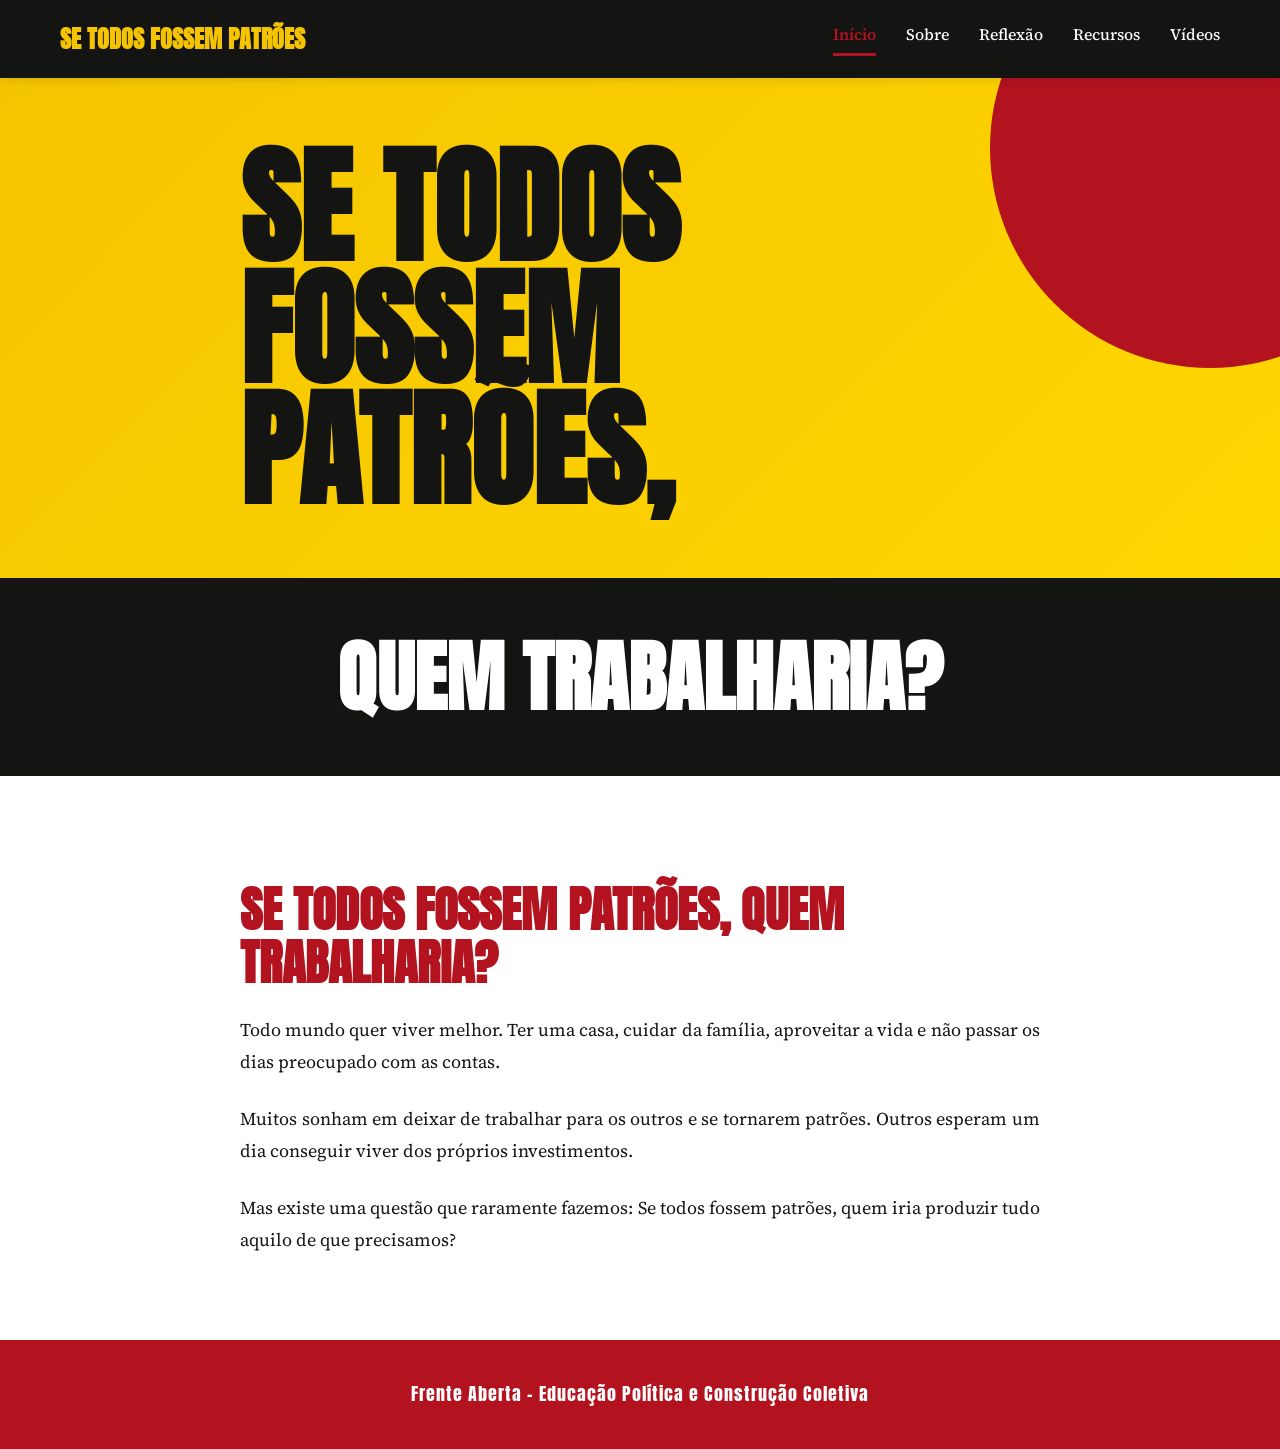
==== index.html @ 4e6b3ee2 "Criar painel de administração visual para editar site" ====
<!DOCTYPE html>
<html lang="pt-BR">
<head>
    <meta charset="UTF-8">
    <meta name="viewport" content="width=device-width, initial-scale=1.0">
    <title>Se Todos Fossem Patrões - Reflexão Comunista</title>
    <link rel="preconnect" href="https://fonts.googleapis.com">
    <link href="https://fonts.googleapis.com/css2?family=Anton&family=Source+Serif+4:ital,wght@0,400;0,600;1,400&display=swap" rel="stylesheet">
    <link rel="stylesheet" href="style.css">
</head>
<body>
    <!-- HEADER COM MENU -->
    <header class="header">
        <div class="container-header">
            <div class="logo">
                <h1 id="site-titulo">Se Todos Fossem Patrões</h1>
            </div>
            <nav class="nav" id="menu-nav">
                <!-- Menu carregado dinamicamente pelo JavaScript -->
            </nav>
        </div>
    </header>

    <!-- BANNER PRINCIPAL -->
    <section class="banner">
        <div class="banner-content">
            <h1>Se todos<br>fossem<br>patrões,</h1>
        </div>
    </section>

    <!-- PERGUNTA CENTRAL -->
    <section class="pergunta">
        <h2>Quem trabalharia?</h2>
    </section>

    <!-- CONTEÚDO DINÂMICO -->
    <section class="conteudo">
        <div class="container">
            <article id="conteudo-principal">
                <!-- Conteúdo carregado dinamicamente -->
            </article>
        </div>
    </section>

    <!-- SEÇÃO DE LIVROS (aparece apenas em "Recursos") -->
    <section class="secao-recursos" id="secao-livros" style="display: none;">
        <div class="container">
            <h2>📚 Livros para Download</h2>
            <div class="grid-recursos" id="lista-livros">
                <!-- Livros carregados dinamicamente -->
            </div>
        </div>
    </section>

    <!-- SEÇÃO DE VÍDEOS (aparece apenas em "Vídeos") -->
    <section class="secao-recursos" id="secao-videos" style="display: none;">
        <div class="container">
            <h2>🎬 Vídeos Recomendados</h2>
            <div class="grid-recursos" id="lista-videos">
                <!-- Vídeos carregados dinamicamente -->
            </div>
        </div>
    </section>

    <!-- RODAPÉ -->
    <footer class="rodape">
        <p id="rodape-texto">Frente Aberta - Educação Política e Construção Coletiva</p>
    </footer>

    <script src="app.js"></script>
</body>
</html>
---- style.css ----
* {
    margin: 0;
    padding: 0;
    box-sizing: border-box;
}

html {
    scroll-behavior: smooth;
}

body {
    font-family: 'Source Serif 4', Georgia, serif;
    color: #141413;
    background: #FFFFFF;
    line-height: 1.6;
}

/* HEADER COM MENU */
.header {
    background: #141413;
    padding: 20px 0;
    position: sticky;
    top: 0;
    z-index: 100;
    box-shadow: 0 2px 10px rgba(0,0,0,0.1);
}

.container-header {
    max-width: 1200px;
    margin: 0 auto;
    padding: 0 20px;
    display: flex;
    justify-content: space-between;
    align-items: center;
    gap: 40px;
    flex-wrap: wrap;
}

.logo h1 {
    font-family: 'Anton', Impact, sans-serif;
    font-size: 24px;
    color: #F5C400;
    text-transform: uppercase;
    margin: 0;
}

.nav {
    display: flex;
    gap: 30px;
    flex-wrap: wrap;
}

.nav a {
    color: #FFFFFF;
    text-decoration: none;
    font-size: 16px;
    font-weight: 500;
    transition: all 0.3s ease;
    border-bottom: 3px solid transparent;
    padding-bottom: 5px;
}

.nav a:hover {
    color: #F5C400;
    border-bottom-color: #F5C400;
}

.nav a.ativo {
    color: #B3121F;
    border-bottom-color: #B3121F;
    font-weight: 600;
}

/* BANNER PRINCIPAL */
.banner {
    background: linear-gradient(135deg, #F5C400 0%, #FFD700 100%);
    padding: 60px 20px;
    position: relative;
    overflow: hidden;
    min-height: 500px;
    display: flex;
    align-items: center;
    justify-content: center;
}

.banner::before {
    content: '';
    position: absolute;
    top: -150px;
    right: -150px;
    width: 440px;
    height: 440px;
    border-radius: 50%;
    background: #B3121F;
    z-index: 0;
}

.banner-content {
    position: relative;
    z-index: 1;
    max-width: 800px;
    width: 100%;
}

.banner h1 {
    font-family: 'Anton', Impact, sans-serif;
    font-size: clamp(48px, 12vw, 128px);
    line-height: 0.95;
    text-transform: uppercase;
    color: #141413;
    margin: 0;
}

/* SEÇÃO PERGUNTA */
.pergunta {
    background: #141413;
    padding: 60px 20px;
    text-align: center;
}

.pergunta h2 {
    font-family: 'Anton', Impact, sans-serif;
    font-size: clamp(36px, 10vw, 78px);
    line-height: 1;
    text-transform: uppercase;
    color: #FFFFFF;
    margin: 0;
    white-space: normal;
}

/* CONTEÚDO PRINCIPAL */
.conteudo {
    padding: 60px 20px;
    background: #FFFFFF;
}

.container {
    max-width: 800px;
    margin: 0 auto;
}

article p {
    font-size: 18px;
    line-height: 1.8;
    margin-bottom: 24px;
    text-align: justify;
}

article h2 {
    font-family: 'Anton', Impact, sans-serif;
    font-size: clamp(28px, 8vw, 48px);
    text-transform: uppercase;
    color: #B3121F;
    margin: 48px 0 24px 0;
    line-height: 1.1;
}

article h3 {
    font-family: 'Source Serif 4', Georgia, serif;
    font-size: 28px;
    font-weight: 600;
    color: #141413;
    margin: 32px 0 24px 0;
    line-height: 1.3;
}

article hr {
    border: none;
    border-top: 2px solid #F5C400;
    margin: 48px 0;
}

article strong {
    color: #B3121F;
    font-weight: 600;
}

article em {
    color: #666;
}

/* SEÇÕES DE RECURSOS */
.secao-recursos {
    padding: 60px 20px;
    background: #F9F9F9;
}

.secao-recursos h2 {
    font-family: 'Anton', Impact, sans-serif;
    font-size: clamp(28px, 8vw, 48px);
    text-transform: uppercase;
    color: #B3121F;
    margin-bottom: 40px;
    text-align: center;
}

.grid-recursos {
    display: grid;
    grid-template-columns: repeat(auto-fit, minmax(300px, 1fr));
    gap: 30px;
    max-width: 1200px;
    margin: 0 auto;
}

.card-recurso {
    background: white;
    padding: 30px;
    border-radius: 8px;
    box-shadow: 0 2px 8px rgba(0,0,0,0.1);
    transition: transform 0.3s ease, box-shadow 0.3s ease;
    display: flex;
    flex-direction: column;
}

.card-recurso:hover {
    transform: translateY(-5px);
    box-shadow: 0 4px 15px rgba(0,0,0,0.15);
}

.card-recurso h3 {
    font-family: 'Anton', Impact, sans-serif;
    font-size: 20px;
    color: #141413;
    margin-bottom: 10px;
    text-transform: uppercase;
}

.card-recurso .autor {
    font-size: 14px;
    color: #B3121F;
    font-weight: 600;
    margin-bottom: 15px;
}

.card-recurso p {
    font-size: 16px;
    line-height: 1.6;
    color: #333;
    margin-bottom: 20px;
    flex-grow: 1;
}

.botao {
    display: inline-block;
    background: #B3121F;
    color: white;
    padding: 12px 24px;
    border-radius: 4px;
    text-decoration: none;
    font-weight: 600;
    text-align: center;
    transition: background 0.3s ease;
    align-self: flex-start;
}

.botao:hover {
    background: #9B0F1B;
}

/* RODAPÉ */
.rodape {
    background: #B3121F;
    color: #FFFFFF;
    padding: 40px 20px;
    text-align: center;
    font-family: 'Anton', Impact, sans-serif;
    font-size: 18px;
    letter-spacing: 1px;
}

/* RESPONSIVO */
@media (max-width: 768px) {
    .container-header {
        flex-direction: column;
        gap: 20px;
    }

    .nav {
        gap: 15px;
        justify-content: center;
        width: 100%;
    }

    .nav a {
        font-size: 14px;
    }

    .banner {
        min-height: 400px;
        padding: 40px 20px;
    }

    .banner h1 {
        font-size: 48px;
    }

    .pergunta h2 {
        font-size: 36px;
    }

    article p {
        font-size: 16px;
        text-align: left;
    }

    article h2 {
        font-size: 28px;
    }

    article h3 {
        font-size: 22px;
    }

    .conteudo {
        padding: 40px 20px;
    }

    .grid-recursos {
        grid-template-columns: 1fr;
        gap: 20px;
    }
}

@media (max-width: 480px) {
    .logo h1 {
        font-size: 18px;
    }

    .nav {
        gap: 10px;
    }

    .nav a {
        font-size: 12px;
    }

    .banner {
        min-height: 300px;
        padding: 30px 16px;
    }

    .banner h1 {
        font-size: 32px;
    }

    .pergunta h2 {
        font-size: 28px;
    }

    article p {
        font-size: 15px;
    }

    article h2 {
        font-size: 22px;
    }

    article h3 {
        font-size: 18px;
    }

    .conteudo {
        padding: 30px 16px;
    }

    .rodape {
        padding: 30px 16px;
        font-size: 14px;
    }

    .card-recurso {
        padding: 20px;
    }

    .card-recurso h3 {
        font-size: 16px;
    }
}
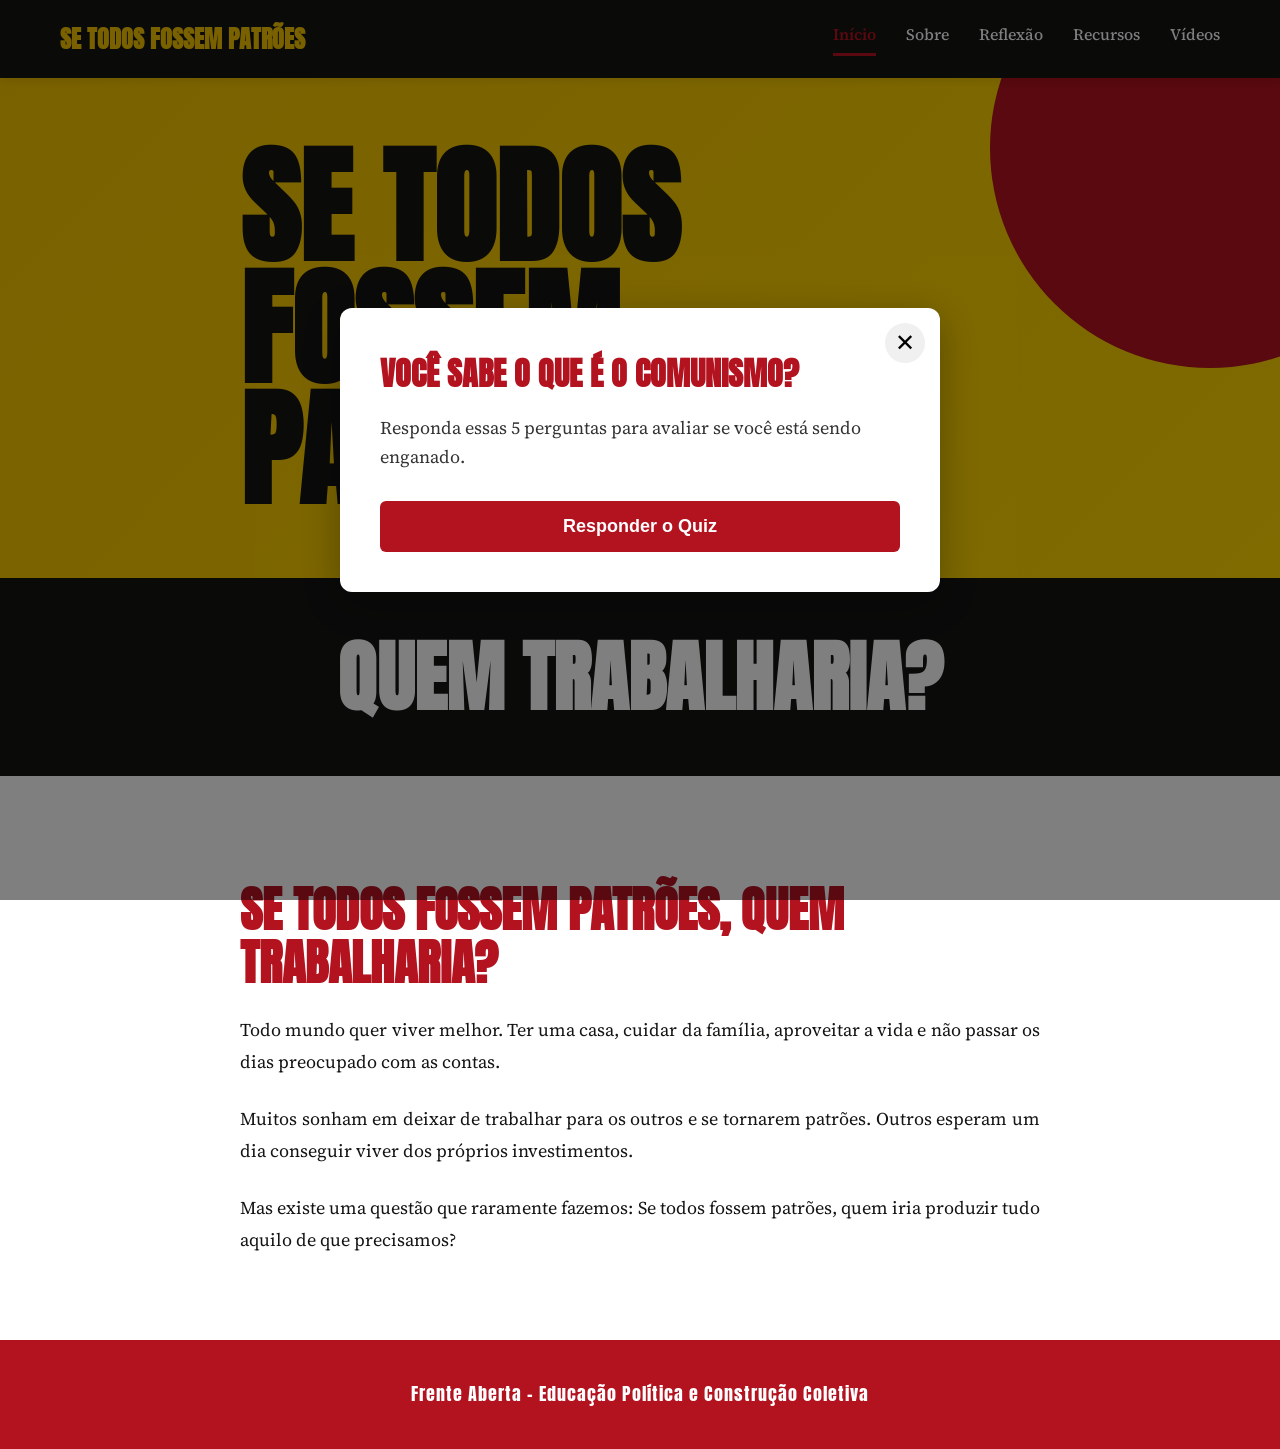
==== commit f1fcb0b0: "Criar quiz interativo com pop-up e página de resultados" ====
--- a/index.html
+++ b/index.html
@@ -67,6 +67,16 @@
         <p id="rodape-texto">Frente Aberta - Educação Política e Construção Coletiva</p>
     </footer>
 
+    <!-- POP-UP DO QUIZ -->
+    <div id="popup-quiz" class="popup-overlay">
+        <div class="popup-conteudo">
+            <button class="popup-fechar" onclick="fecharPopup()">✕</button>
+            <h2>Você sabe o que é o comunismo?</h2>
+            <p>Responda essas 5 perguntas para avaliar se você está sendo enganado.</p>
+            <button class="btn-quiz" onclick="irParaQuiz()">Responder o Quiz</button>
+        </div>
+    </div>
+
     <script src="app.js"></script>
 </body>
 </html>
--- a/style.css
+++ b/style.css
@@ -375,4 +375,106 @@
     .card-recurso h3 {
         font-size: 16px;
     }
-}
+
+    .popup-conteudo {
+        width: 95%;
+    }
+
+    .popup-conteudo h2 {
+        font-size: 24px;
+    }
+
+    .popup-conteudo p {
+        font-size: 16px;
+    }
+}
+
+/* POP-UP DO QUIZ */
+.popup-overlay {
+    position: fixed;
+    top: 0;
+    left: 0;
+    width: 100%;
+    height: 100%;
+    background: rgba(0, 0, 0, 0.5);
+    display: flex;
+    align-items: center;
+    justify-content: center;
+    z-index: 1000;
+}
+
+.popup-conteudo {
+    background: white;
+    padding: 40px;
+    border-radius: 12px;
+    max-width: 600px;
+    width: 90%;
+    position: relative;
+    box-shadow: 0 10px 40px rgba(0, 0, 0, 0.3);
+    animation: slideUp 0.3s ease;
+}
+
+@keyframes slideUp {
+    from {
+        transform: translateY(50px);
+        opacity: 0;
+    }
+    to {
+        transform: translateY(0);
+        opacity: 1;
+    }
+}
+
+.popup-fechar {
+    position: absolute;
+    top: 15px;
+    right: 15px;
+    background: #f0f0f0;
+    border: none;
+    width: 40px;
+    height: 40px;
+    border-radius: 50%;
+    font-size: 24px;
+    cursor: pointer;
+    display: flex;
+    align-items: center;
+    justify-content: center;
+    transition: all 0.3s ease;
+}
+
+.popup-fechar:hover {
+    background: #B3121F;
+    color: white;
+}
+
+.popup-conteudo h2 {
+    font-family: 'Anton', Impact, sans-serif;
+    font-size: 32px;
+    color: #B3121F;
+    margin-bottom: 15px;
+    text-transform: uppercase;
+}
+
+.popup-conteudo p {
+    font-size: 18px;
+    color: #333;
+    margin-bottom: 30px;
+    line-height: 1.6;
+}
+
+.btn-quiz {
+    background: #B3121F;
+    color: white;
+    border: none;
+    padding: 15px 40px;
+    font-size: 18px;
+    font-weight: 600;
+    border-radius: 6px;
+    cursor: pointer;
+    width: 100%;
+    transition: background 0.3s ease;
+}
+
+.btn-quiz:hover {
+    background: #9B0F1B;
+}
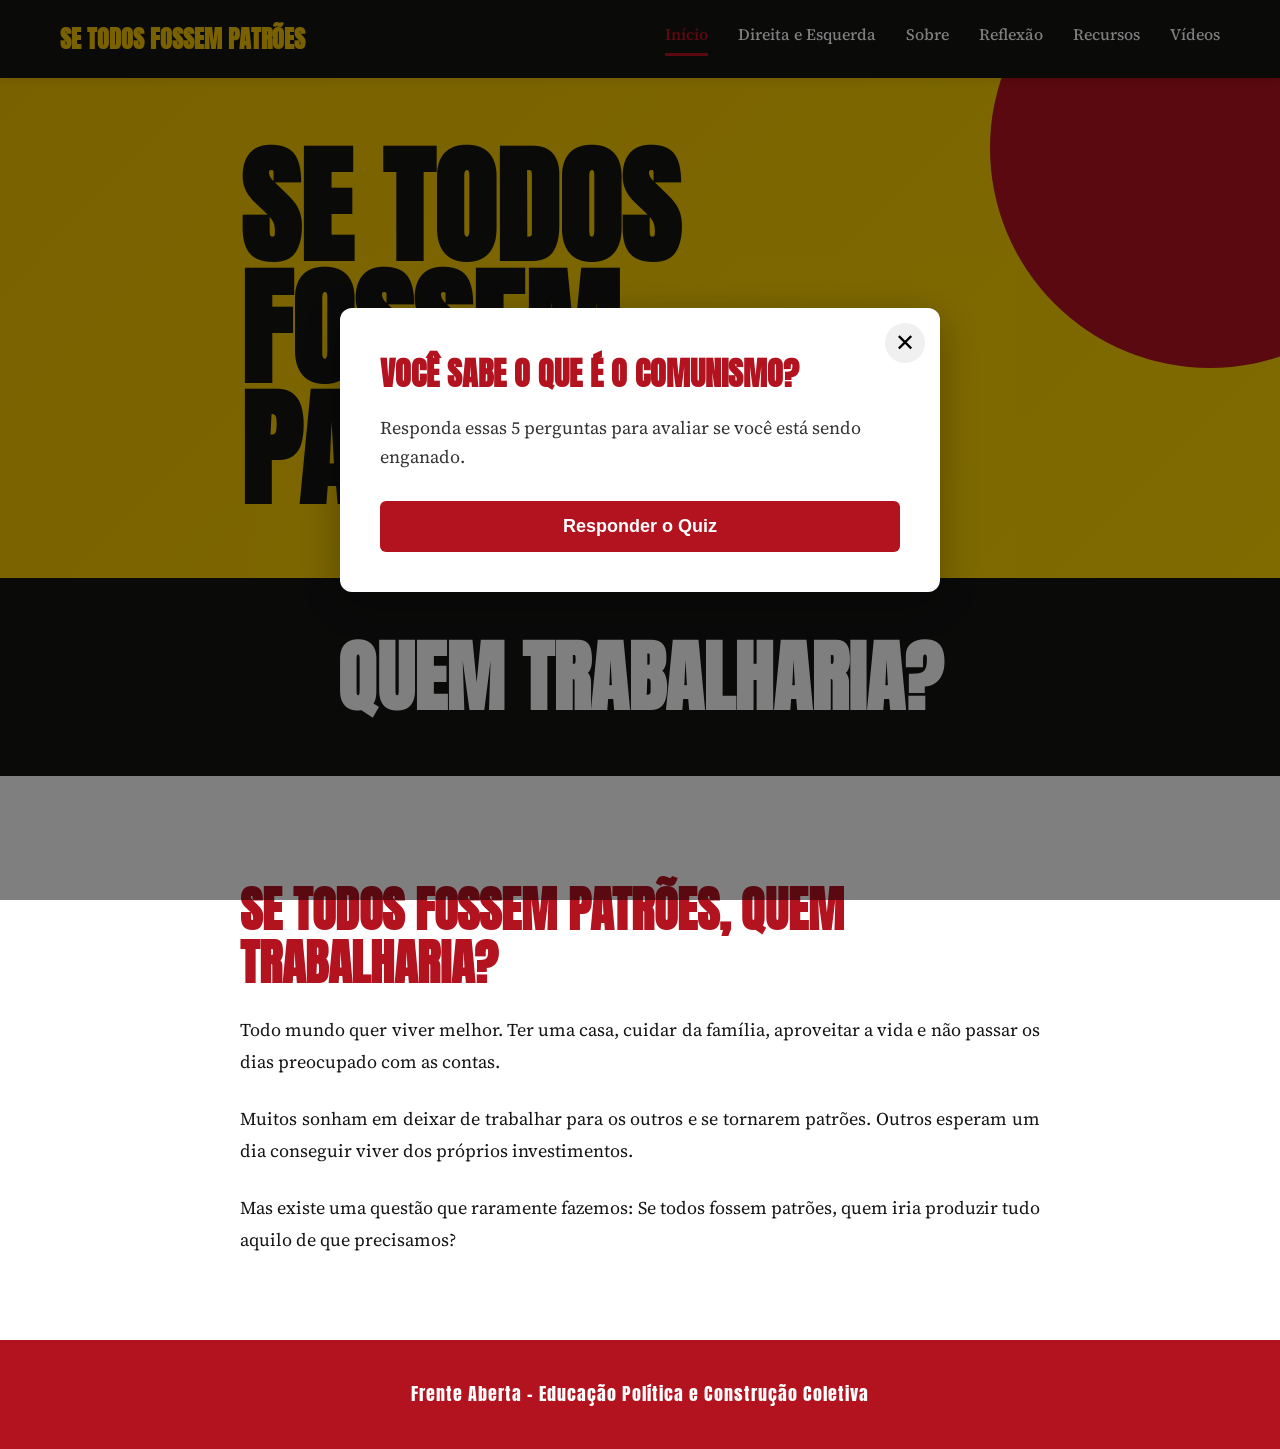
==== commit 4a7aa921: "Reorganizar estrutura de pastas e remover arquivos inúteis" ====
--- a/index.html
+++ b/index.html
@@ -77,6 +77,6 @@
         </div>
     </div>
 
-    <script src="app.js"></script>
+    <script src="js/app.js"></script>
 </body>
 </html>
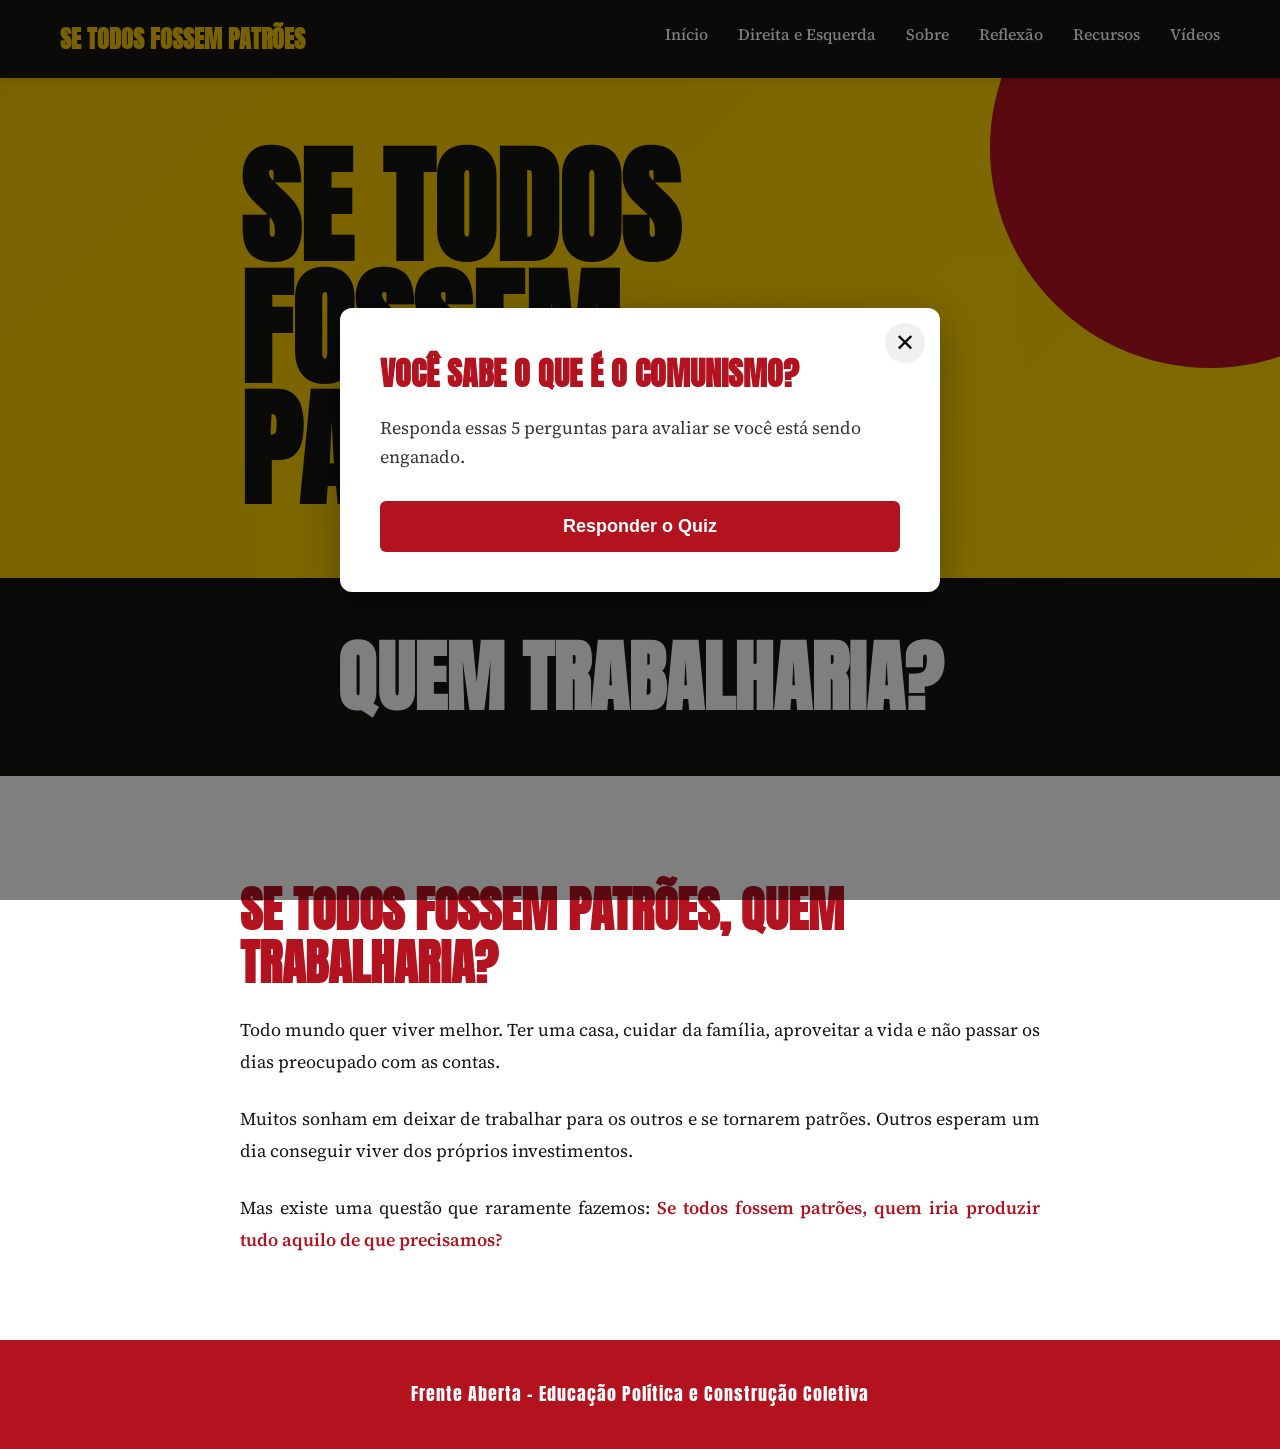
==== commit 06b522da: "Simplificar site: remover JSON, criar versão HTML pura que funciona direto" ====
--- a/index.html
+++ b/index.html
@@ -13,10 +13,15 @@
     <header class="header">
         <div class="container-header">
             <div class="logo">
-                <h1 id="site-titulo">Se Todos Fossem Patrões</h1>
+                <h1>Se Todos Fossem Patrões</h1>
             </div>
             <nav class="nav" id="menu-nav">
-                <!-- Menu carregado dinamicamente pelo JavaScript -->
+                <a href="#" onclick="mostrarPagina('inicio'); return false;" class="menu-link ativo">Início</a>
+                <a href="#" onclick="mostrarPagina('direita-esquerda'); return false;" class="menu-link">Direita e Esquerda</a>
+                <a href="#" onclick="mostrarPagina('sobre'); return false;" class="menu-link">Sobre</a>
+                <a href="#" onclick="mostrarPagina('reflexao'); return false;" class="menu-link">Reflexão</a>
+                <a href="#" onclick="mostrarPagina('recursos'); return false;" class="menu-link">Recursos</a>
+                <a href="#" onclick="mostrarPagina('videos'); return false;" class="menu-link">Vídeos</a>
             </nav>
         </div>
     </header>
@@ -42,29 +47,25 @@
         </div>
     </section>
 
-    <!-- SEÇÃO DE LIVROS (aparece apenas em "Recursos") -->
+    <!-- SEÇÃO DE LIVROS -->
     <section class="secao-recursos" id="secao-livros" style="display: none;">
         <div class="container">
             <h2>📚 Livros para Download</h2>
-            <div class="grid-recursos" id="lista-livros">
-                <!-- Livros carregados dinamicamente -->
-            </div>
+            <div class="grid-recursos" id="lista-livros"></div>
         </div>
     </section>
 
-    <!-- SEÇÃO DE VÍDEOS (aparece apenas em "Vídeos") -->
+    <!-- SEÇÃO DE VÍDEOS -->
     <section class="secao-recursos" id="secao-videos" style="display: none;">
         <div class="container">
             <h2>🎬 Vídeos Recomendados</h2>
-            <div class="grid-recursos" id="lista-videos">
-                <!-- Vídeos carregados dinamicamente -->
-            </div>
+            <div class="grid-recursos" id="lista-videos"></div>
         </div>
     </section>
 
     <!-- RODAPÉ -->
     <footer class="rodape">
-        <p id="rodape-texto">Frente Aberta - Educação Política e Construção Coletiva</p>
+        <p>Frente Aberta - Educação Política e Construção Coletiva</p>
     </footer>
 
     <!-- POP-UP DO QUIZ -->
@@ -77,6 +78,6 @@
         </div>
     </div>
 
-    <script src="js/app.js"></script>
+    <script src="js/index.js"></script>
 </body>
 </html>
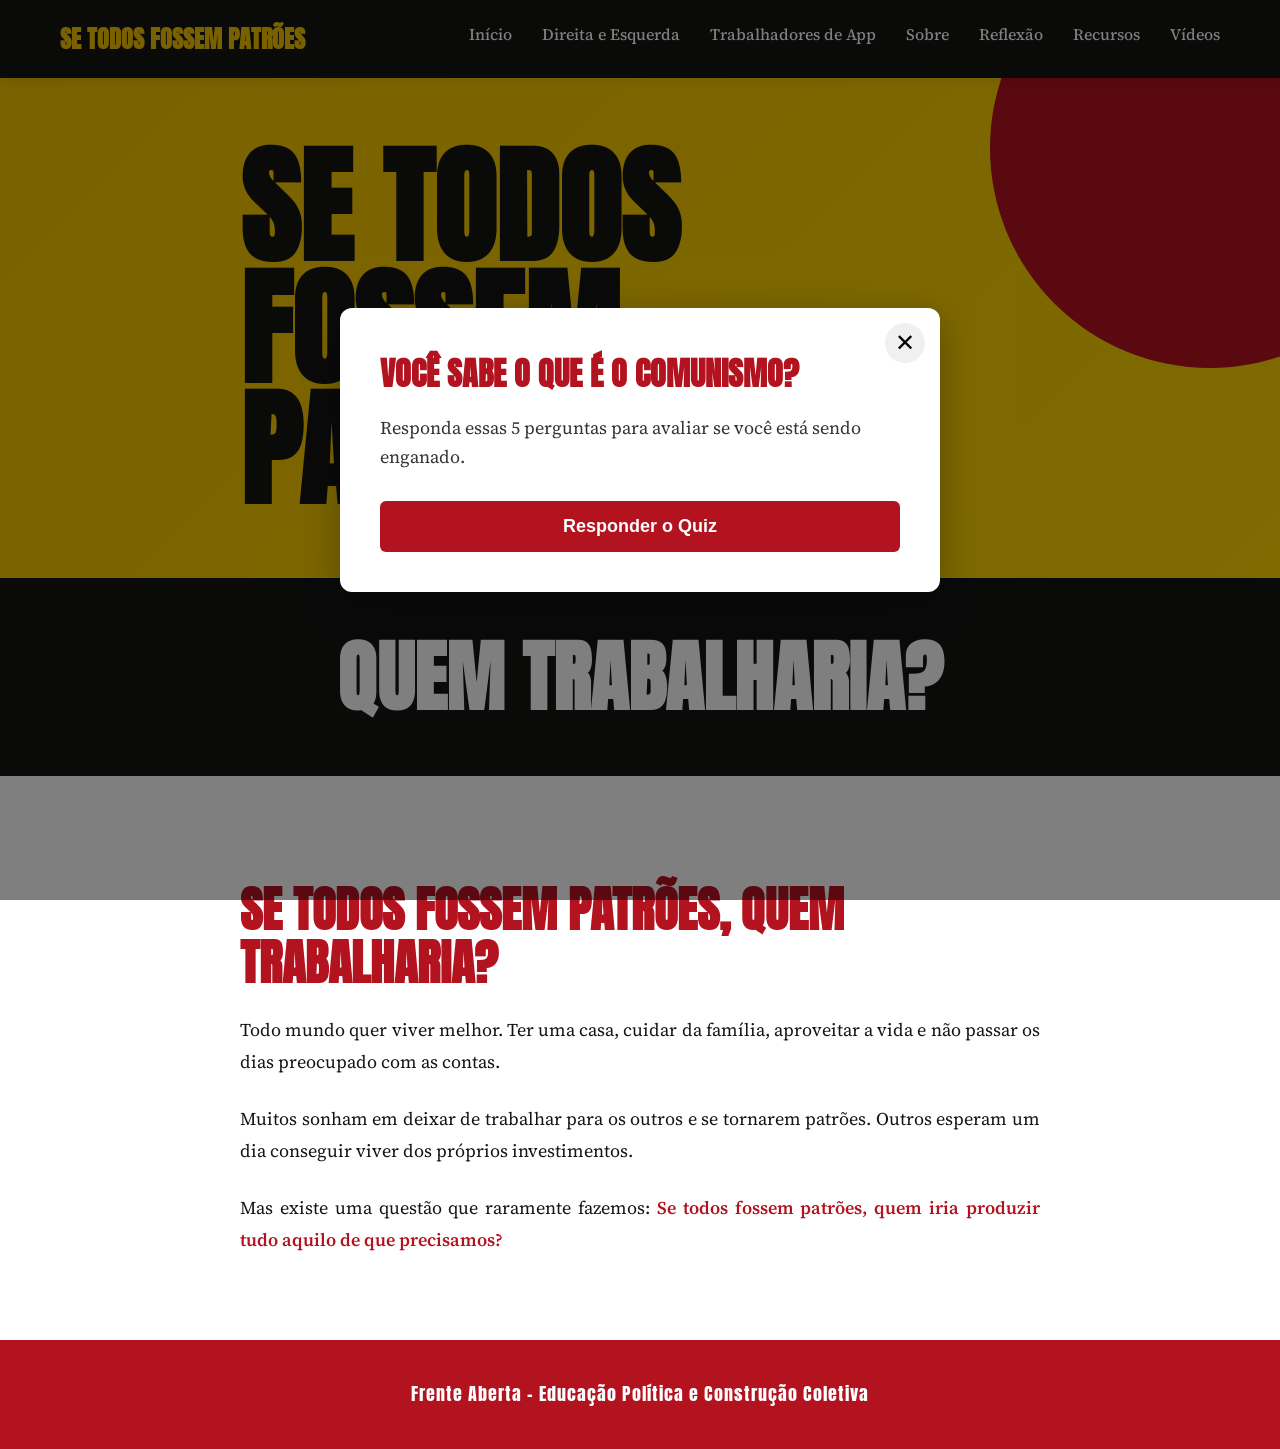
==== commit 407e1d02: "Adicionar página: Trabalhadores de Aplicativo - exploração moderna" ====
--- a/index.html
+++ b/index.html
@@ -18,6 +18,7 @@
             <nav class="nav" id="menu-nav">
                 <a href="#" onclick="mostrarPagina('inicio'); return false;" class="menu-link ativo">Início</a>
                 <a href="#" onclick="mostrarPagina('direita-esquerda'); return false;" class="menu-link">Direita e Esquerda</a>
+                <a href="#" onclick="mostrarPagina('trabalhadores-app'); return false;" class="menu-link">Trabalhadores de App</a>
                 <a href="#" onclick="mostrarPagina('sobre'); return false;" class="menu-link">Sobre</a>
                 <a href="#" onclick="mostrarPagina('reflexao'); return false;" class="menu-link">Reflexão</a>
                 <a href="#" onclick="mostrarPagina('recursos'); return false;" class="menu-link">Recursos</a>
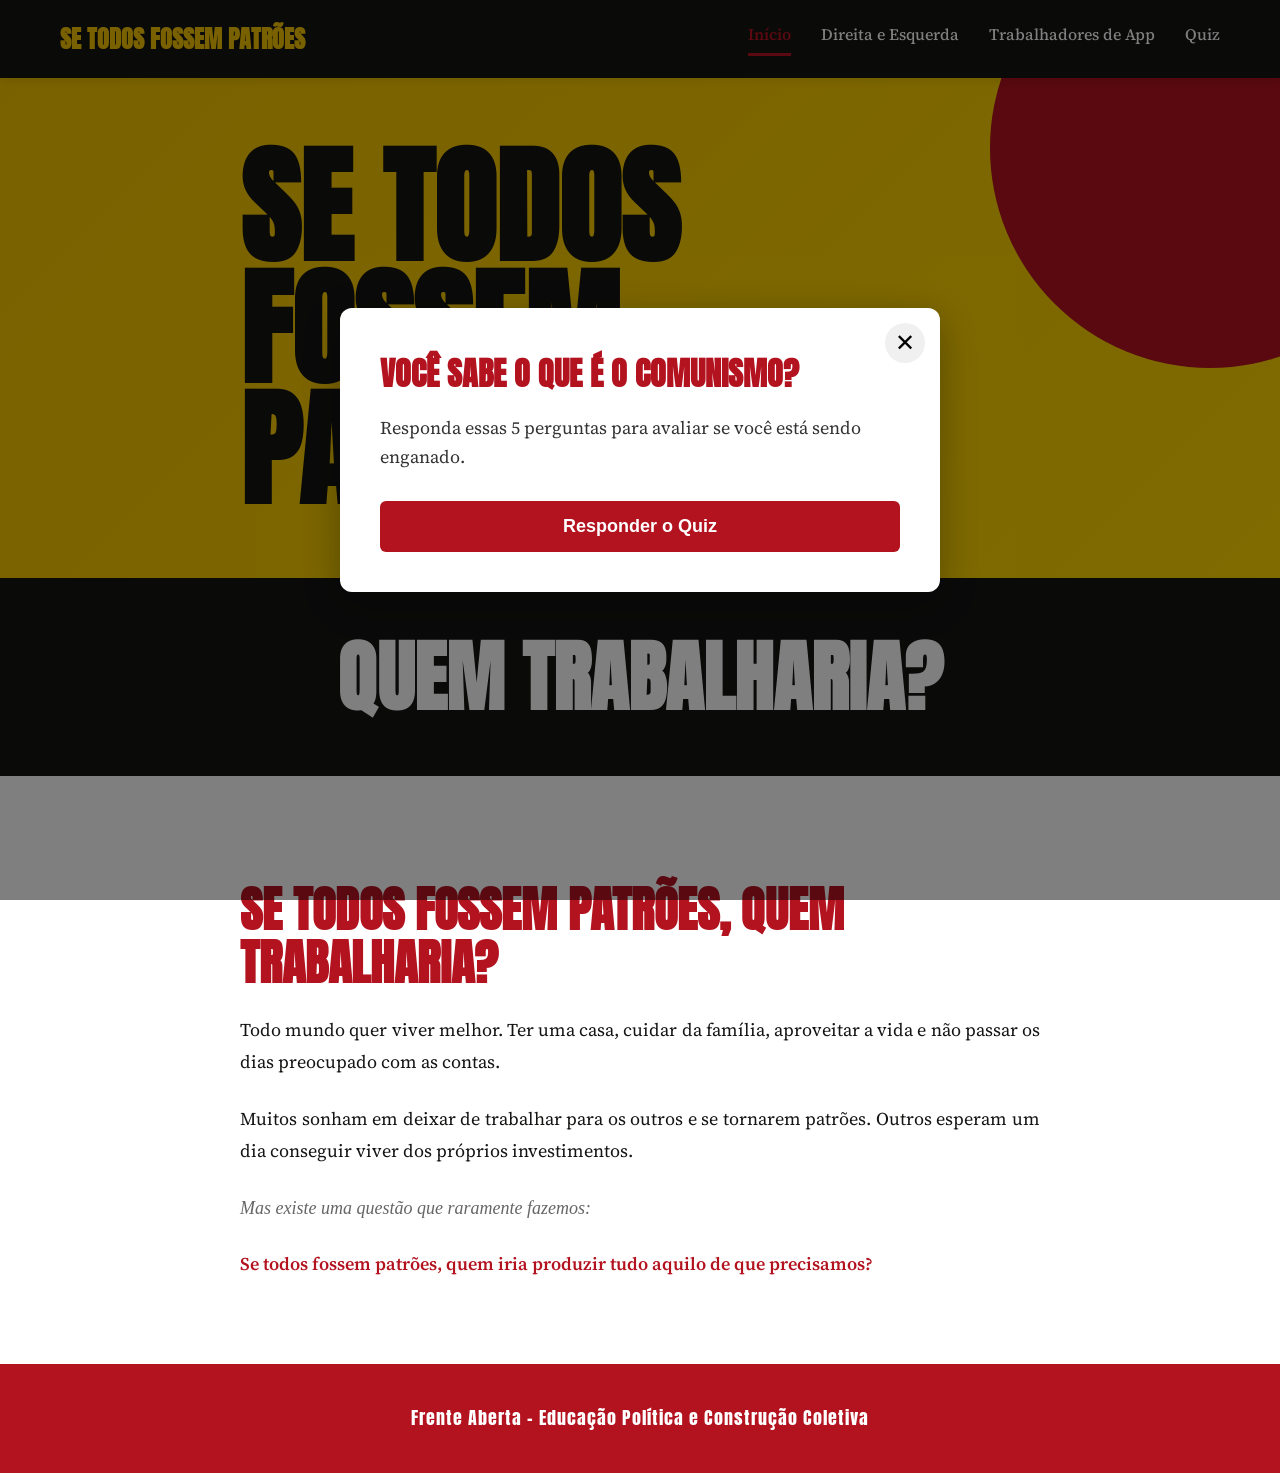
==== commit 5c0663ba: "Corrigir erro do menu, restaurar textos originais e remover páginas provisórias Co-Authored-By: Clau" ====
--- a/index.html
+++ b/index.html
@@ -16,13 +16,10 @@
                 <h1>Se Todos Fossem Patrões</h1>
             </div>
             <nav class="nav" id="menu-nav">
-                <a href="#" onclick="mostrarPagina('inicio'); return false;" class="menu-link ativo">Início</a>
-                <a href="#" onclick="mostrarPagina('direita-esquerda'); return false;" class="menu-link">Direita e Esquerda</a>
-                <a href="#" onclick="mostrarPagina('trabalhadores-app'); return false;" class="menu-link">Trabalhadores de App</a>
-                <a href="#" onclick="mostrarPagina('sobre'); return false;" class="menu-link">Sobre</a>
-                <a href="#" onclick="mostrarPagina('reflexao'); return false;" class="menu-link">Reflexão</a>
-                <a href="#" onclick="mostrarPagina('recursos'); return false;" class="menu-link">Recursos</a>
-                <a href="#" onclick="mostrarPagina('videos'); return false;" class="menu-link">Vídeos</a>
+                <a href="#" onclick="mostrarPagina('inicio'); return false;" class="menu-link" data-pagina="inicio">Início</a>
+                <a href="#" onclick="mostrarPagina('direita-esquerda'); return false;" class="menu-link" data-pagina="direita-esquerda">Direita e Esquerda</a>
+                <a href="#" onclick="mostrarPagina('trabalhadores-app'); return false;" class="menu-link" data-pagina="trabalhadores-app">Trabalhadores de App</a>
+                <a href="quiz.html" class="menu-link">Quiz</a>
             </nav>
         </div>
     </header>
@@ -48,22 +45,6 @@
         </div>
     </section>
 
-    <!-- SEÇÃO DE LIVROS -->
-    <section class="secao-recursos" id="secao-livros" style="display: none;">
-        <div class="container">
-            <h2>📚 Livros para Download</h2>
-            <div class="grid-recursos" id="lista-livros"></div>
-        </div>
-    </section>
-
-    <!-- SEÇÃO DE VÍDEOS -->
-    <section class="secao-recursos" id="secao-videos" style="display: none;">
-        <div class="container">
-            <h2>🎬 Vídeos Recomendados</h2>
-            <div class="grid-recursos" id="lista-videos"></div>
-        </div>
-    </section>
-
     <!-- RODAPÉ -->
     <footer class="rodape">
         <p>Frente Aberta - Educação Política e Construção Coletiva</p>
